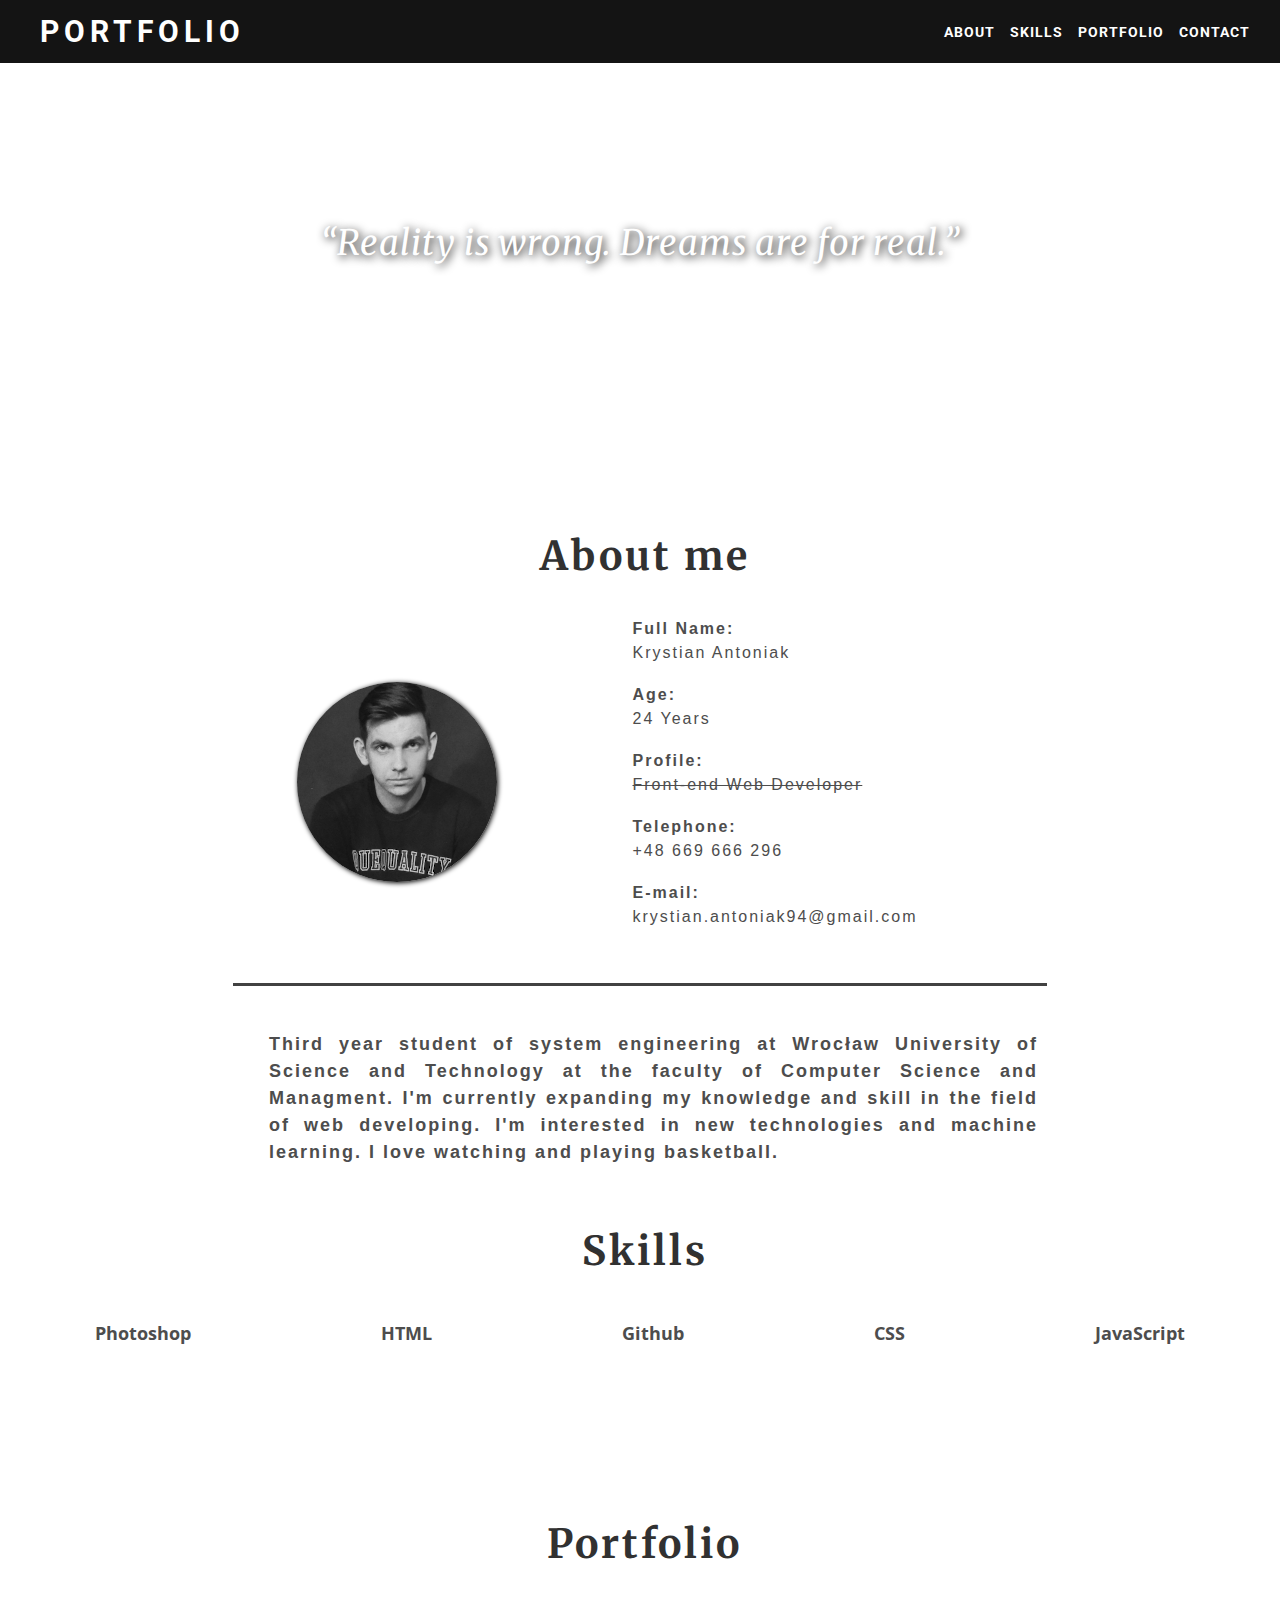
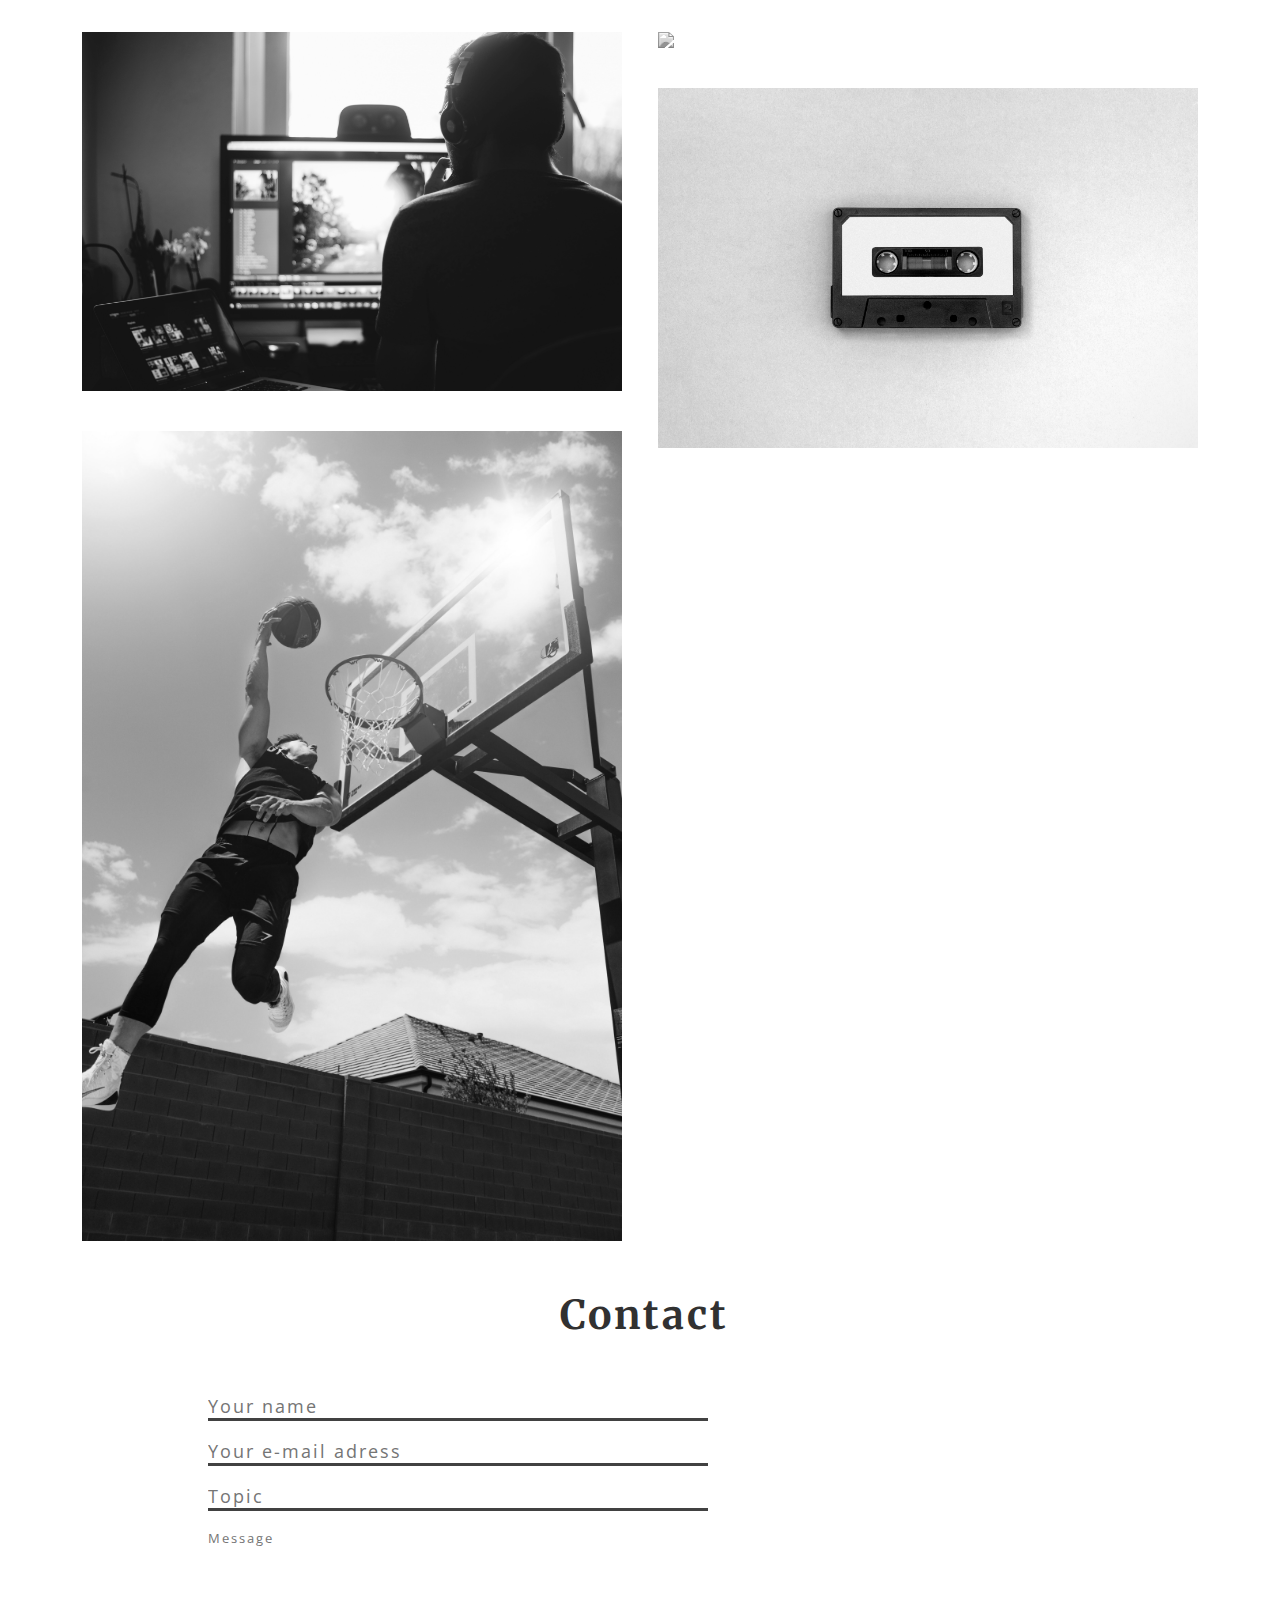
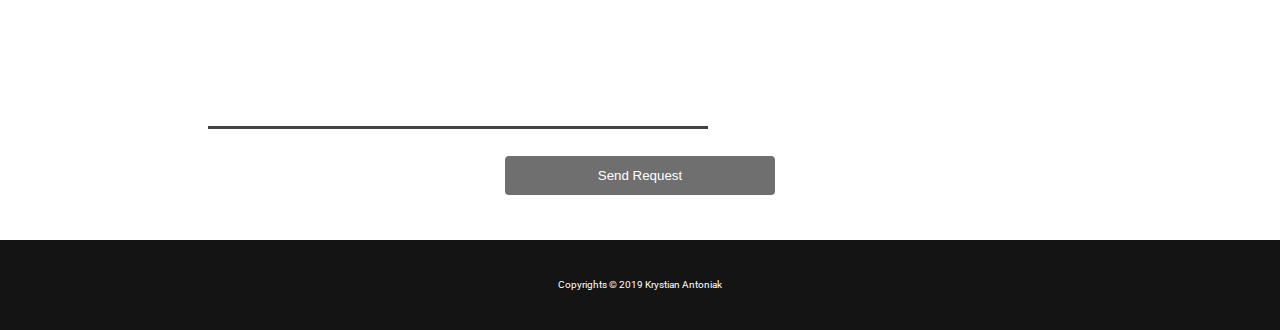
==== index.html @ 44a6809e "Site files added" ====
<!DOCTYPE html>
<html lang="pl">
    <head>
        <meta charset="utf-8">
        <meta http-equiv="X-UA-Compatible" content="IE=edge">
        <title>Krystian Antoniak</title>
        <meta name="description" content="">
        <meta name="viewport" content="width=device-width, initial-scale=1">
        <link rel="stylesheet" href="style.css">
        <link rel="stylesheet" href="css/fontello.css" type="text/css" />
        <!-- <link rel="stylesheet" href="https://stackpath.bootstrapcdn.com/bootstrap/4.3.1/css/bootstrap.min.css" integrity="sha384-ggOyR0iXCbMQv3Xipma34MD+dH/1fQ784/j6cY/iJTQUOhcWr7x9JvoRxT2MZw1T" crossorigin="anonymous">
        <script src="https://stackpath.bootstrapcdn.com/bootstrap/4.3.1/js/bootstrap.min.js" integrity="sha384-JjSmVgyd0p3pXB1rRibZUAYoIIy6OrQ6VrjIEaFf/nJGzIxFDsf4x0xIM+B07jRM" crossorigin="anonymous"></script> -->
        <script src="https://kit.fontawesome.com/c3112e60d2.js"></script>
        <link href="https://fonts.googleapis.com/css?family=Merriweather:400,700,700i|Open+Sans:400,400i,700|Roboto:400,700&display=swap" rel="stylesheet"> 
    </head>
    <body>
        <nav>
            <div class="logo">
                <h2><a href="#">Portfolio</a></h2>
            </div>
            <ul class="menu"> 
                <li><a href="#about">About</a></li>
                <li><a href="#skills">Skills</a></li>
                <li><a href="#portfolio">Portfolio</a></li>
                <li><a href="#contact">Contact</a></li>
            </ul>
        </nav>
        <div class="videobg">
            <video autoplay muted loop id="myVideo">
            <source src="videos/bg.mp4" type="video/mp4">
            </video>
            <div class="overlay">
                <p class="pac">“Reality is wrong. Dreams are for real.”</p>
                <div class="social">
                <a href=""><i class="fab fa-facebook-square fa-3x"></i></a>
                <a href=""><i class="fab fa-github-square fa-3x"></i></a>
                <a href=""><i class="fab fa-reddit-square fa-3x"></i></a>
                </div>
            </div>
        </div>
        <section>
            <div class="section-header" id="about">
                <h1>About me</h1>
            </div>
            <div class="shader">
            <div class="aboutme">
                    <img src="images/me.jpg" alt="me"> 
                    <div> 
                        <ul class="aboutmelist">
                            <li>Full Name:<br> <span style=" font-weight: normal;">Krystian Antoniak</span></li>
                            <li>Age:<br> <span style=" font-weight: normal;">24 Years</span></li>
                            <li>Profile:<br> <span style="text-decoration: line-through;  font-weight: normal;">Front-end Web Developer</span></li>
                            <li>Telephone:<br> <span style=" font-weight: normal;">+48 669 666 296</span></li>
                            <li>E-mail:<br> <span style=" font-weight: normal;">krystian.antoniak94@gmail.com</span></li>
                        </ul>      
                    </div>
                    <div class="aboutmetext">
                        <p>Third year student of system engineering at Wrocław University of Science and Technology at the faculty of Computer Science and Managment. I'm currently expanding my knowledge and skill in the field of web developing.
                        I'm interested in new technologies and machine learning. I love watching and playing basketball.
                        </p>
                    </div>
            </div>
            </div>
        </section>
        <section>
            <div class="section-header" id="skills">
                <h1>Skills</h1>
            </div>
            <div class="skills" >
                <div class="skills-box">
                    <i class="fab fa-adobe fa-7x" style="color: rgb(103, 162, 250);text-shadow: 1px 1px 1px rgb(37, 37, 37);"></i> 
                    <h2>Photoshop</h2>
                </div>
                <div class="skills-box">
                    <i class="fab fa-html5 fa-7x" style="margin-top:50px; color: rgb(255, 168, 96);text-shadow: 1px 1px 1px rgb(37, 37, 37);"></i>
                    <h2>HTML</h2>
                </div>
                <div class="skills-box">
                        <i class="fab fa-github fa-7x" style="color: rgb(107, 107, 107); text-shadow: 1px 1px 1px rgb(37, 37, 37);"></i>
                        <h2>Github</h2>
                    </div>
                
                <div class="skills-box">
                        <i class="fab fa-css3-alt fa-7x" style=" margin-top:50px;color: rgb(111, 248, 106);text-shadow: 1px 1px 1px  rgb(37, 37, 37);"></i>
                        <h2>CSS</h2>
                </div>
                <div class="skills-box">
                        <i class="fab fa-js fa-7x" style="color: rgb(229, 255, 111);text-shadow: 1px 1px 1px rgb(37, 37, 37);"></i>
                        <h2>JavaScript</h2>
                    </div>

            </div>
        </section>
        <section>
            <div id="portfolio" class="section-header">
                <h1>Portfolio</h1>
            </div>
            <div class="portfolio">
                    <div class="img-box1">
                        <div class="portfolio-image"><img src="images/portfolio5.jpg"></div>
                        <div class="portfolio-image"><img src="images/portfolio3.jpg"></div>
                    </div>
                    <div class="img-box2">
                        <div class="portfolio-image"><img src="images/portfolio4.jpg"></div>
                        <div class="portfolio-image"><img src="images/portfolio2.jpg"></div>
                    </div>
            </div>
        </section>
        <section>
            <div id="contact" class="section-header">
                <h1>Contact</h1>
            </div>
            <div class="contact-box">
            <div class="contact">
                <form action="action.js">
                    <input type="text" id="name" name="name" placeholder="Your name">
                    <input type="text" id="e-mail" name="e-mail" placeholder="Your e-mail adress">
                    <input type="text" id="topic" name="topic" placeholder="Topic">
                    <textarea id="subject" name="subject" placeholder="Message" style="height:200px"></textarea>
                    <input  id="button" type="submit" value="Send Request">
                </form>
            </div>
        </div>
        </section>
        <section>
            <div class="foot">
                <p>Copyrights © 2019 Krystian Antoniak</p>
            </div>
        </section>
    </body>
</html>
---- style.css ----
*{
    margin: 0px;
    padding: 0px;
    box-sizing: border-box;
}

body{
    background-color: white;
    color: black;
}

#myVideo {
    width:100%;
    height: 500px;
    object-fit: cover;
    position: relative;
  }

.overlay{
    position: absolute;
    top:0;
    bottom:0;
    left:0;
    right:0;
    display: flex;
    flex-direction: column;
    align-items: center;
    justify-content: center;
}


.videobg {
    position: relative;
    text-align: center;
    color: white;
  }
.quotebg{
    margin:auto;
    min-height: 40vh;
    min-width: 20vh;
    padding-left: 1vh;
    padding-right: 1vh;
    display: flex;
    align-items: center;
    background-image: url("images/bg2.jpg");
    /* filter: grayscale(1); */
    background-color: gray;
    background-blend-mode: luminosity;
}

.quote  {
    font-family: "Merriweather", serif;
    font-style: italic;
    letter-spacing: 1px;
    font-size: 20px;
    margin: auto;
    color: white;
    text-shadow: 2px 2px 10px black;
    display: flex;
    flex-direction: column;
}

.iconbar {
    margin:auto;
    margin-top:10px;
    text-decoration: none;
    font-size: 30px;
}

.iconbar a{
   color: #141414;
   text-shadow: none;
}

nav{
    position: fixed;
    width:100%;
    display:flex;
    justify-content: space-between;
    align-items: center;
    min-height: 7vh;
    background-color: #141414;
    font-family: "Roboto", sans-serif;
    z-index: 300;
    
}

.logo a{
    margin-left:40px;
    text-decoration: none;
    font-size: 30px;
    letter-spacing: 5px;
    text-transform: uppercase;
    text-align: left;
    color: white;
    display: block;
    transition: 0.5s ease-in-out;
}

.logo a:hover{
    color: white;
    animation: 1.3s textshake infinite alternate;
}

@keyframes textshake {
    0% { transform: skewX(-30deg); }
    5% { transform: skewX(30deg); }
    10% { transform: skewX(-30deg); }
    15% { transform: skewX(30deg); }
    20% { transform: skewX(0deg); }
    100% { transform: skewX(0deg); }  
  }

.menu{
    margin-right: 30px;
    list-style: none;
    display: flex;
    justify-content: flex-end;
    width: 50%;
}

.menu a{
    margin-left: 15px;
    text-decoration: none;
    font-size: 14px;
    text-transform: uppercase;
    font-weight: bold;
    color: white;
    letter-spacing: 1px;
    display: block;
    transition: 0.2s ease-in-out;
}

.menu a:hover{
    color: #bfbfbf;
    -webkit-transform: scale(1.1); 
}



.aboutme{
    display: flex;
    flex-wrap: wrap;
    justify-content: space-around;
    min-width: 45vh;
    max-width: 65%;
    min-height: 30%;
    color: black;
    margin: auto;
    margin-top: 2vh;
    margin-bottom: 2vh;
}

.aboutme img{
    height: 200px;
    width: 200px;
    border-radius: 50%;
    margin: 1vh;
    align-self: center;
    box-shadow: 1px 1px 5px; rgb(37, 37, 37);
}

.aboutmelist{
    
    margin-top: 2vh;
    margin-bottom: 2vh;
    list-style: none;
    min-height: 30vh;
    min-width:40vh;
    max-width: 40vh;
    display: flex;
    flex-direction: column;
    align-items: flex-start;
    justify-content: space-around;
    letter-spacing: 2px;
}

.aboutmelist li{

    color: rgb(77, 77, 77);
    font-family: "Open-Sans", sans-serif;
    font-weight: bold; 
    font-size: 16px;
    letter-spacing: 2px;
    font-weight: bold;
    line-height: 1.5em;
    margin-bottom: 2vh;
}

.aboutmetext {
    font-weight: bold;
    min-width: 20%;
    margin-top: 2vh;
    margin-left: 1vh;
    margin-right: 1vh;
    margin-bottom: 15px;
    padding-left: 3vh;
    padding-top: 2vh;
    border-top: 3px solid rgb(65, 65, 65);
}

.aboutmetext p{
    margin-top:3vh;
    margin-left:1vh;
    margin-right:1vh;
    font-family: "Open-Sans", sans-serif;
    font-size: 18px;
    line-height: 1.5em;
    text-align: justify;
    letter-spacing: 2px;
    font-weight: bold;
    color: rgb(77, 77, 77);
    
}

.pac{
    font-family: "Merriweather", serif;
    font-style: italic;
    letter-spacing: 1px;
    font-size: 35px;
    margin-top:2vh;
    margin-bottom: 2vh;
    color: white;
    text-shadow: 2px 2px 10px black;
    display: flex;
    flex-direction: column;
}

.section-header{
    padding-top:3vh;
    padding-left:1vh;
    min-width: 45vh;
    max-width: 65%;
    margin:auto;
    display: flex;
    justify-content: center;
    max-width: 65%;
    font-family: "Merriweather", serif;
    font-size: 20px;
    color:rgb(49, 49, 49);
    letter-spacing: 3px;
    /* text-shadow: 1px 1px 1px black; */
}

.skills{
    /* background-color: #c8e087; */
    display: flex;
    flex-wrap: wrap;
    justify-content: space-around;
    text-align: center;
    min-width: 40vh;
    max-width: 100%;
    min-height: 20vh;
    /* color: white; */
    margin: auto;
    margin-top: 2vh;
    margin-bottom: 2vh
    /* box-shadow: 3px 3px 11px -4px rgba(82,82,82,1); */
}

.skills-box {
    font-family: "Open Sans", serif;
    font-size: 12px;
    margin-top:3vh;
    margin-right: 2vh;
    margin-left: 2vh;
    margin-bottom: 3vh;
    color: rgb(77, 77, 77);
}

.portfolio{
    margin-top: 5vh;
    min-width: 65vh;
    display: flex;
    flex-wrap: wrap;
    justify-content: center;
}

.portfolio img {
    width: 30px;
    min-width: 60vh;
    max-width: 65vh;
    margin: 2vh;
    filter: grayscale(1);
    transition: 1s ease-in-out;
}

.portfolio img:hover{
    filter: grayscale(0);
}

.social{
    display: flex;
    justify-content: space-around;
    margin-left: 1vh;
    margin-right: 1vh;
    margin-top: 2vh;
    min-width: 15%;
    text-shadow: 2px 2px 10px black;
}

.social a{
    color:white;
}

.social a:hover{
    color:rgb(221, 220, 220);
}

.contact-box{
    margin:auto;
    margin-top: 5vh;
    min-width: 80%;
    max-width: 100%;
    display: flex;
    justify-content: center;
}

form{
    min-width: 100vh;
    display: flex;
    flex-direction: column;

}

input[type=text], textarea {
    margin-top:1vh;
    margin-bottom: 1vh;
    margin-left: 2vh;
    font-family: "Open Sans", sans-serif;
    letter-spacing: 2px;
    width: 500px;
    border:none;
    border-bottom: 3px solid rgb(65, 65, 65);
  }


textarea {
    resize: none;
  }

input[type=text] {
    font-size: 18px;
}

input[type=submit] {
    background-color: #4CAF50;
    color: white;
    padding: 12px 20px;
    border: none;
    border-radius: 4px;
    cursor: pointer;
  }

#button{
    width:30%;
    align-self: center;
    margin-top: 2vh;
    background-color: #706f6f;
}   

.foot{
    width: 100%;
    height: 10vh;
    background-color: #141414;
    margin-top:5vh;
    display: flex;
    justify-content: center;
    align-items: center;
}

.foot p{
    color: white;
    font-family: "Roboto", sans-serif;
    font-size: 10px;
}
---- css/fontello.css ----
@font-face {
  font-family: 'fontello';
  src: url('../font/fontello.eot?26998484');
  src: url('../font/fontello.eot?26998484#iefix') format('embedded-opentype'),
       url('../font/fontello.woff2?26998484') format('woff2'),
       url('../font/fontello.woff?26998484') format('woff'),
       url('../font/fontello.ttf?26998484') format('truetype'),
       url('../font/fontello.svg?26998484#fontello') format('svg');
  font-weight: normal;
  font-style: normal;
}
/* Chrome hack: SVG is rendered more smooth in Windozze. 100% magic, uncomment if you need it. */
/* Note, that will break hinting! In other OS-es font will be not as sharp as it could be */
/*
@media screen and (-webkit-min-device-pixel-ratio:0) {
  @font-face {
    font-family: 'fontello';
    src: url('../font/fontello.svg?26998484#fontello') format('svg');
  }
}
*/
 
 [class^="icon-"]:before, [class*=" icon-"]:before {
  font-family: "fontello";
  font-style: normal;
  font-weight: normal;
  speak: none;
 
  display: inline-block;
  text-decoration: inherit;
  width: 1em;
  margin-right: .2em;
  text-align: center;
  /* opacity: .8; */
 
  /* For safety - reset parent styles, that can break glyph codes*/
  font-variant: normal;
  text-transform: none;
 
  /* fix buttons height, for twitter bootstrap */
  line-height: 1em;
 
  /* Animation center compensation - margins should be symmetric */
  /* remove if not needed */
  margin-left: .2em;
 
  /* you can be more comfortable with increased icons size */
  /* font-size: 120%; */
 
  /* Font smoothing. That was taken from TWBS */
  -webkit-font-smoothing: antialiased;
  -moz-osx-font-smoothing: grayscale;
 
  /* Uncomment for 3D effect */
  /* text-shadow: 1px 1px 1px rgba(127, 127, 127, 0.3); */
}
 
.icon-instagram:before { content: '\f16d'; } /* '' */
.icon-reddit-squared:before { content: '\f1a2'; } /* '' */
.icon-facebook-official:before { content: '\f230'; } /* '' */
.icon-github-squared:before { content: '\f300'; } /* '' */
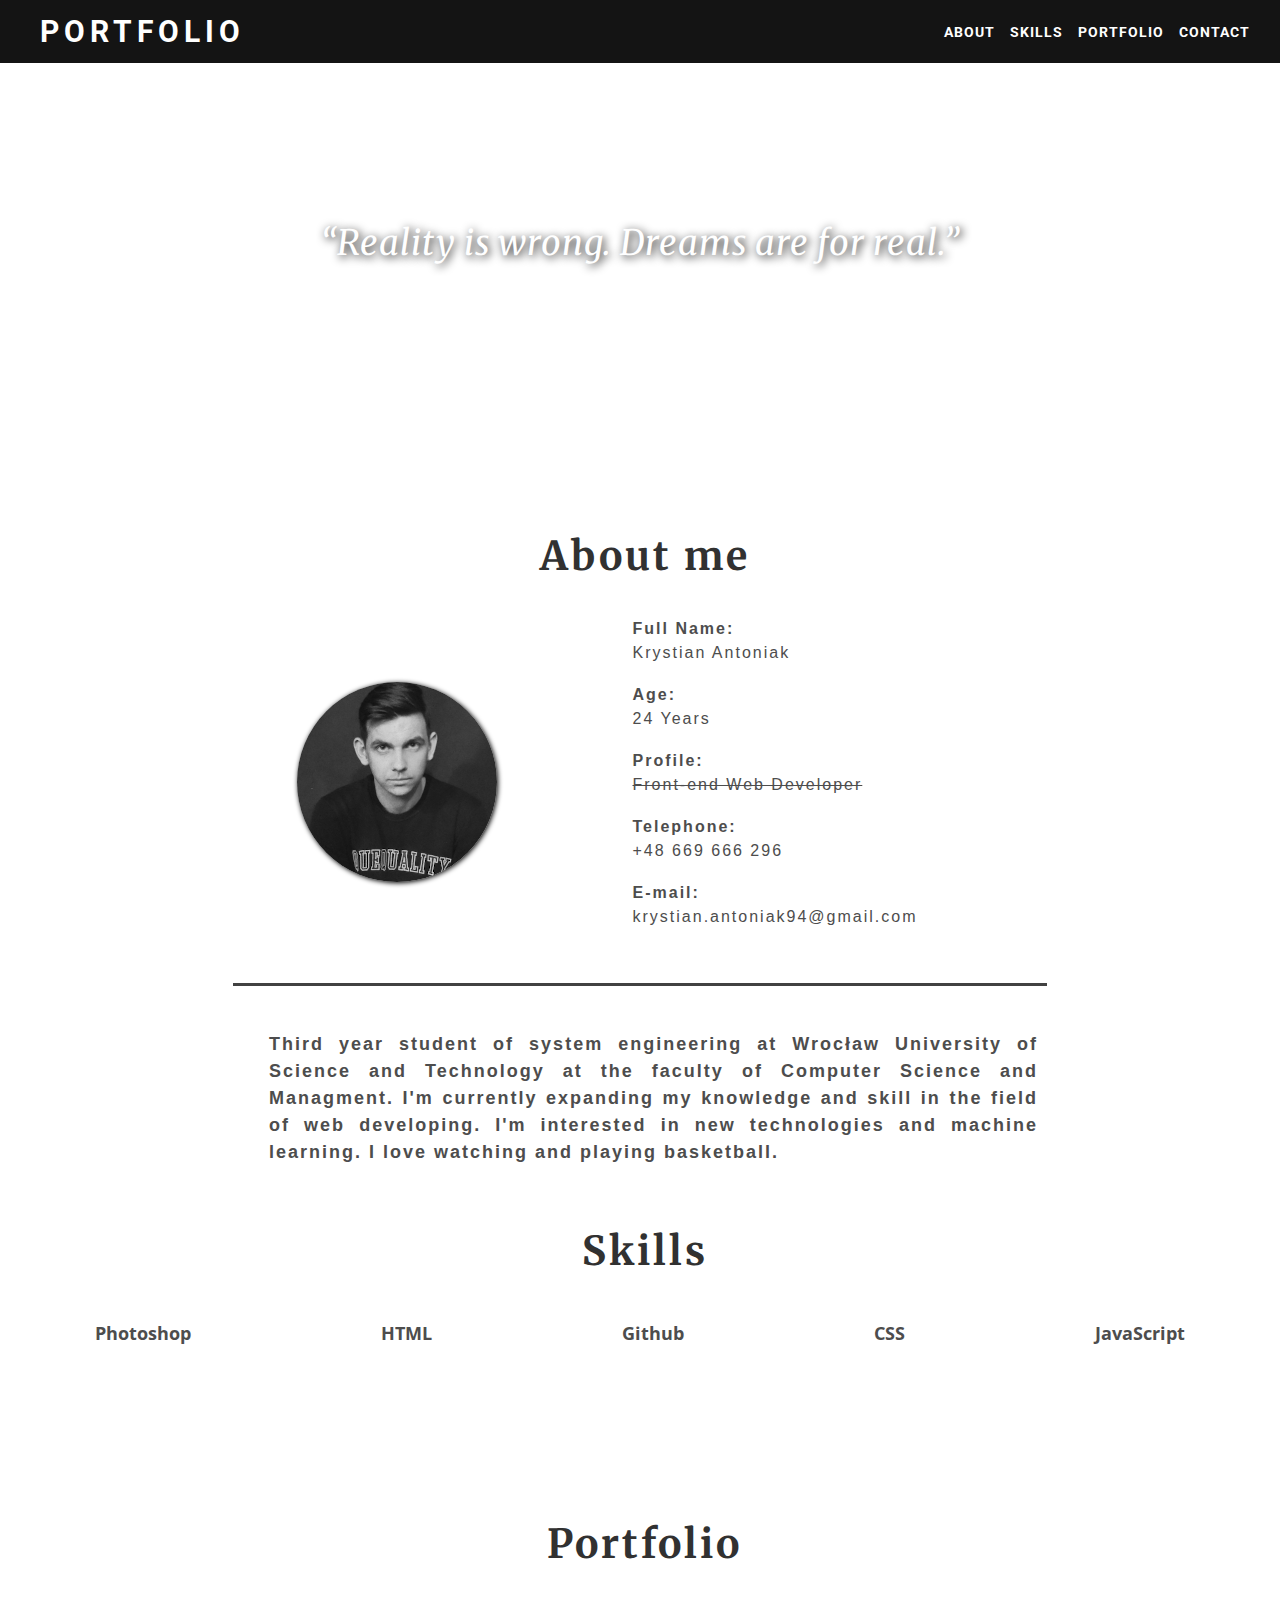
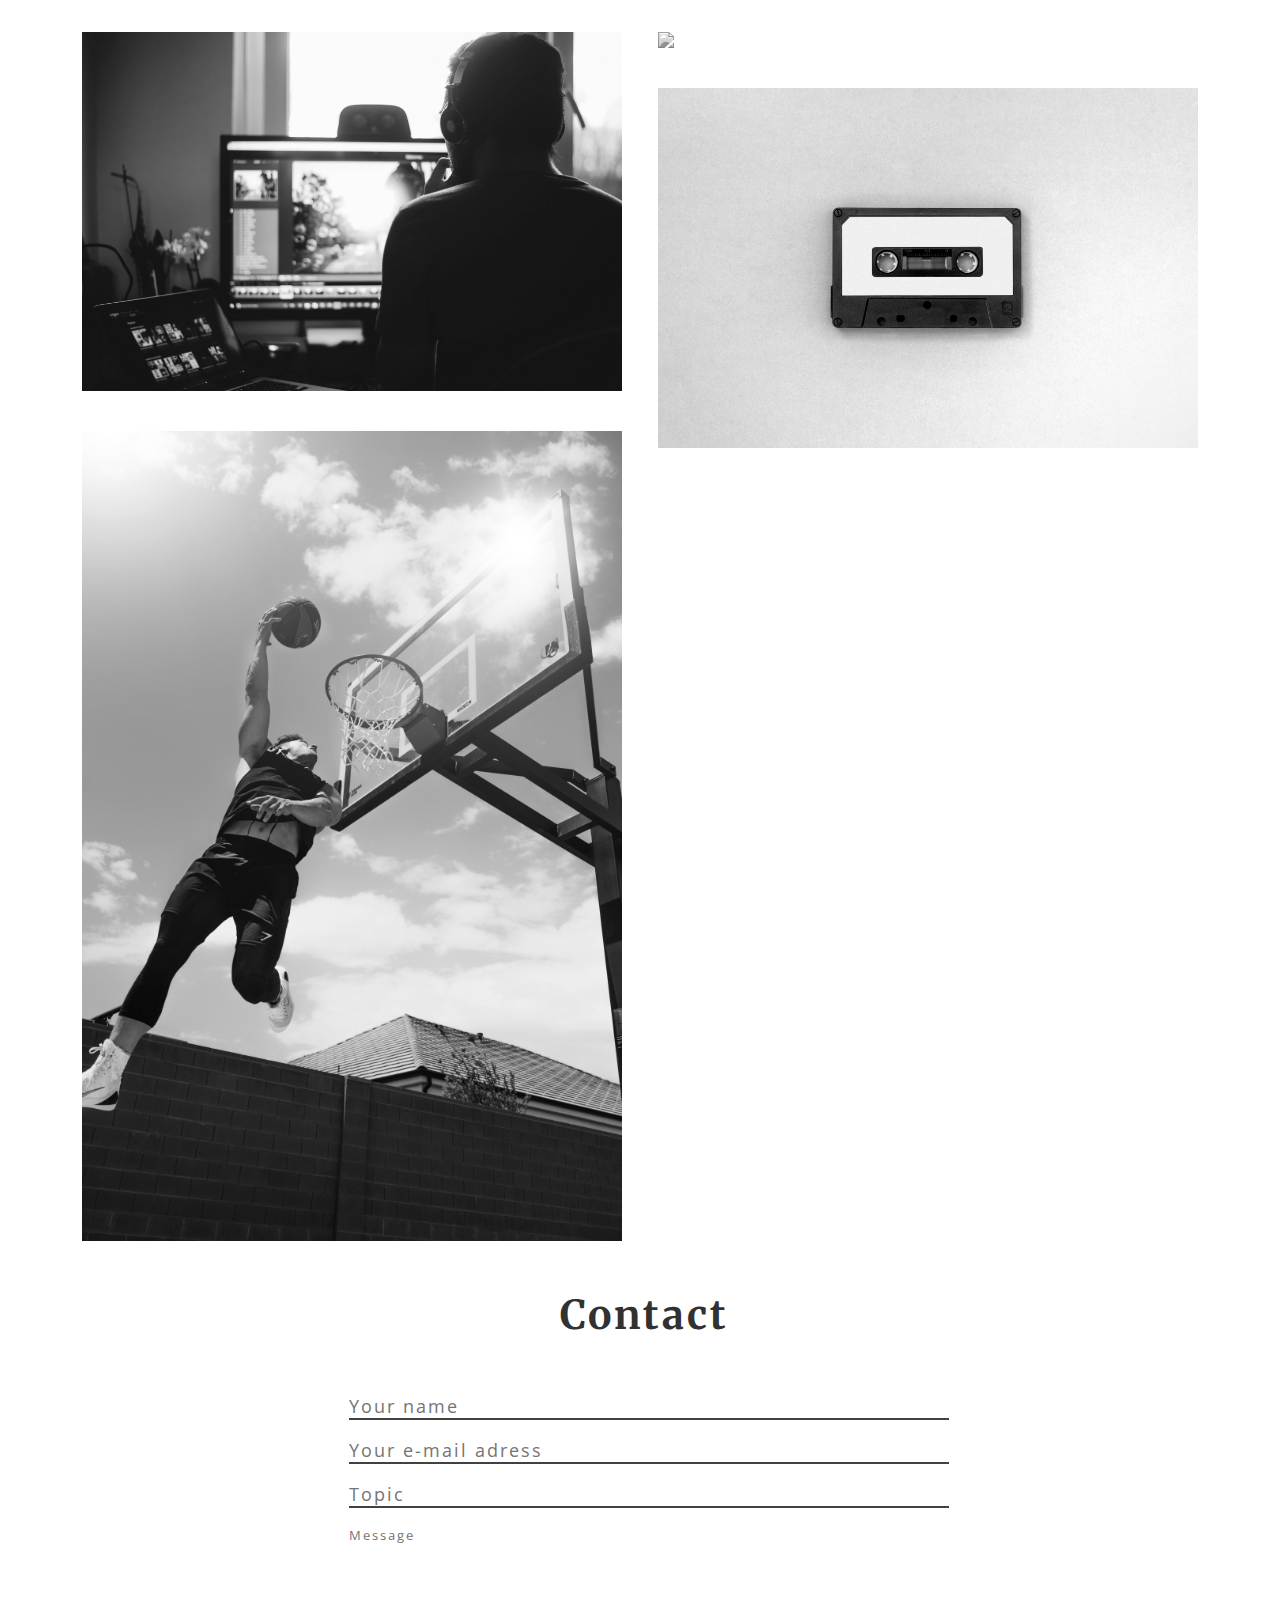
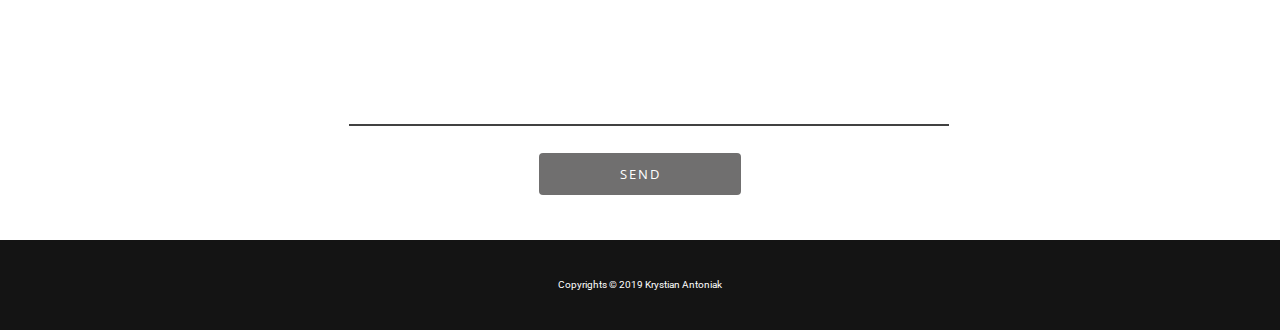
==== commit 80adb6ea: "contact box" ====
--- a/index.html
+++ b/index.html
@@ -117,7 +117,7 @@
                     <input type="text" id="e-mail" name="e-mail" placeholder="Your e-mail adress">
                     <input type="text" id="topic" name="topic" placeholder="Topic">
                     <textarea id="subject" name="subject" placeholder="Message" style="height:200px"></textarea>
-                    <input  id="button" type="submit" value="Send Request">
+                    <input  id="button" type="submit" value="Send">
                 </form>
             </div>
         </div>
--- a/style.css
+++ b/style.css
@@ -310,16 +310,17 @@
 .contact-box{
     margin:auto;
     margin-top: 5vh;
-    min-width: 80%;
-    max-width: 100%;
+    min-width: 40%;
+    max-width: 80%;
     display: flex;
     justify-content: center;
 }
 
 form{
-    min-width: 100vh;
-    display: flex;
-    flex-direction: column;
+    min-width: 90vh;
+    display: flex;
+    flex-direction: column;
+    align-items: center;
 
 }
 
@@ -329,9 +330,9 @@
     margin-left: 2vh;
     font-family: "Open Sans", sans-serif;
     letter-spacing: 2px;
-    width: 500px;
+    width: 600px;
     border:none;
-    border-bottom: 3px solid rgb(65, 65, 65);
+    border-bottom: 2px solid rgb(65, 65, 65);
   }
 
 
@@ -353,11 +354,18 @@
   }
 
 #button{
-    width:30%;
+    width:25%;
     align-self: center;
     margin-top: 2vh;
     background-color: #706f6f;
+    font-family: "Open Sans", sans-serif;
+    letter-spacing: 2px;
+    text-transform: uppercase;
 }   
+
+#button:hover{
+    background-color: #949494;
+} 
 
 .foot{
     width: 100%;
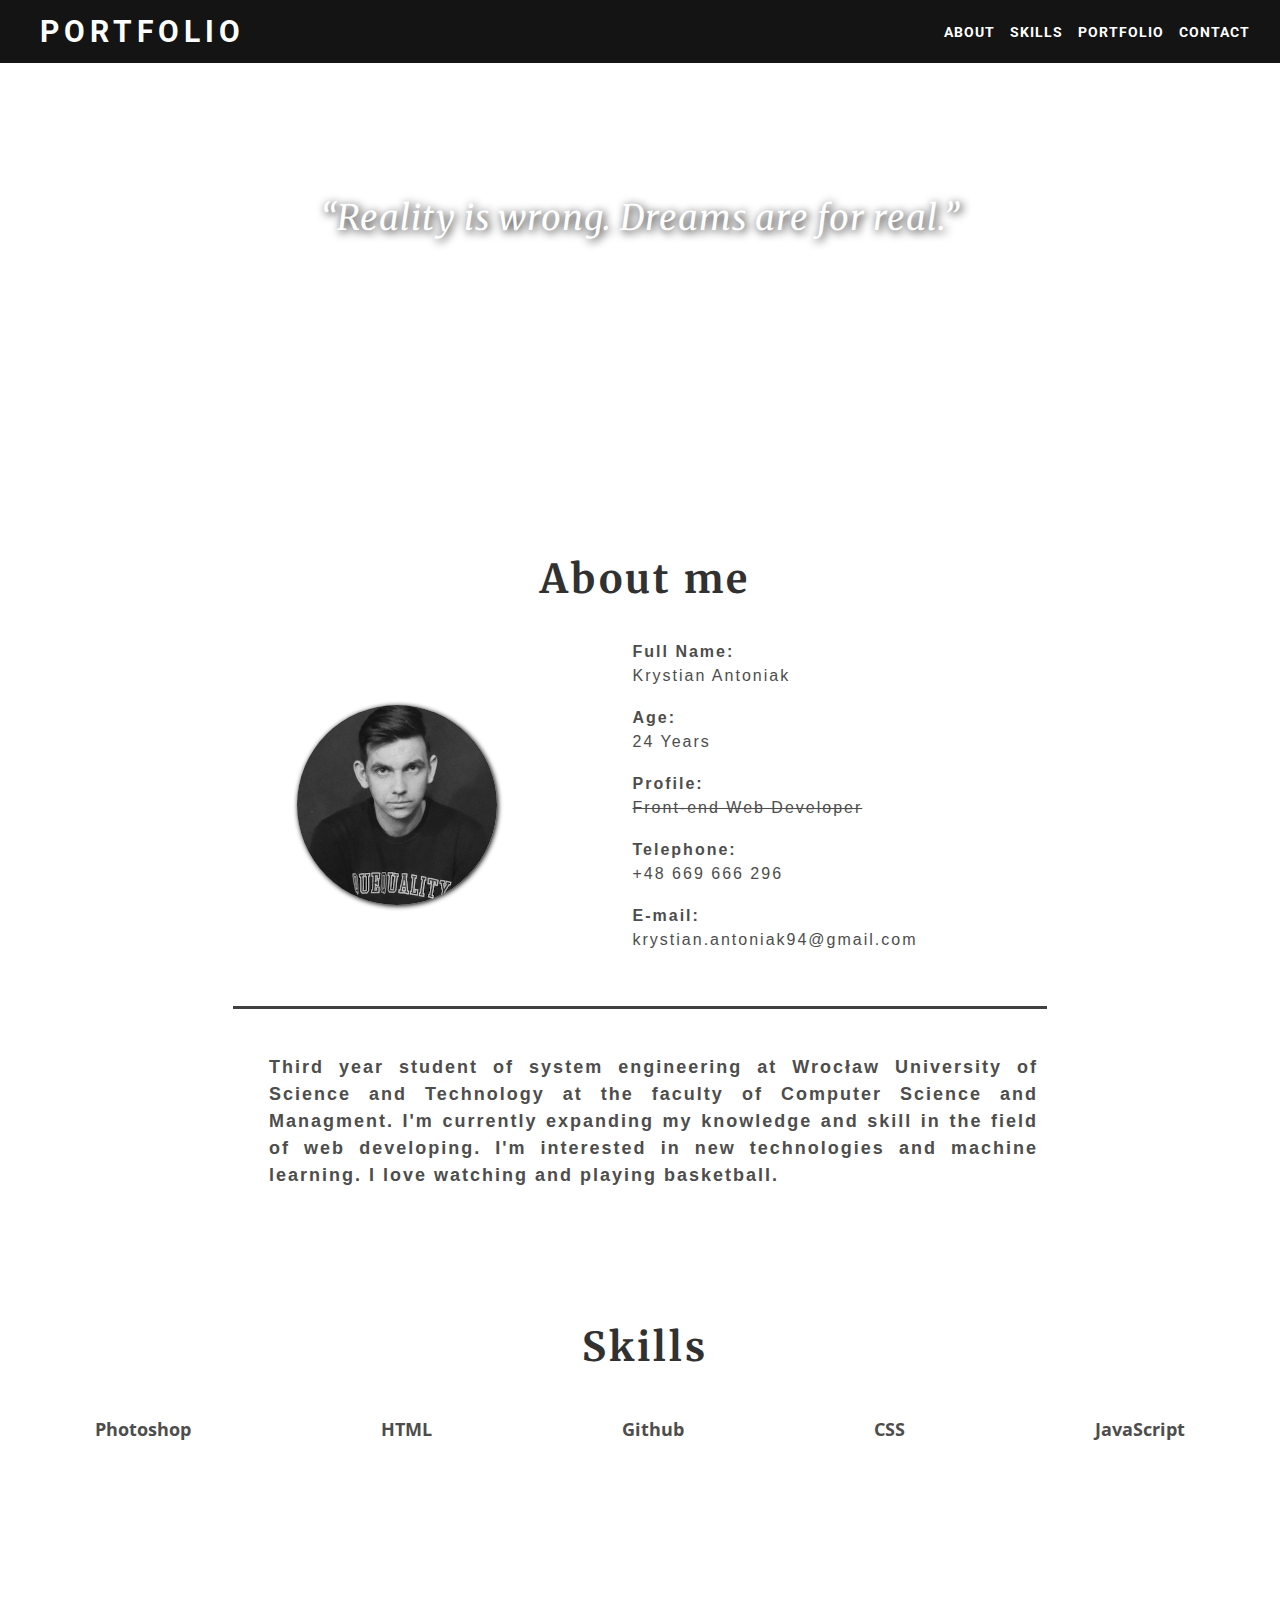
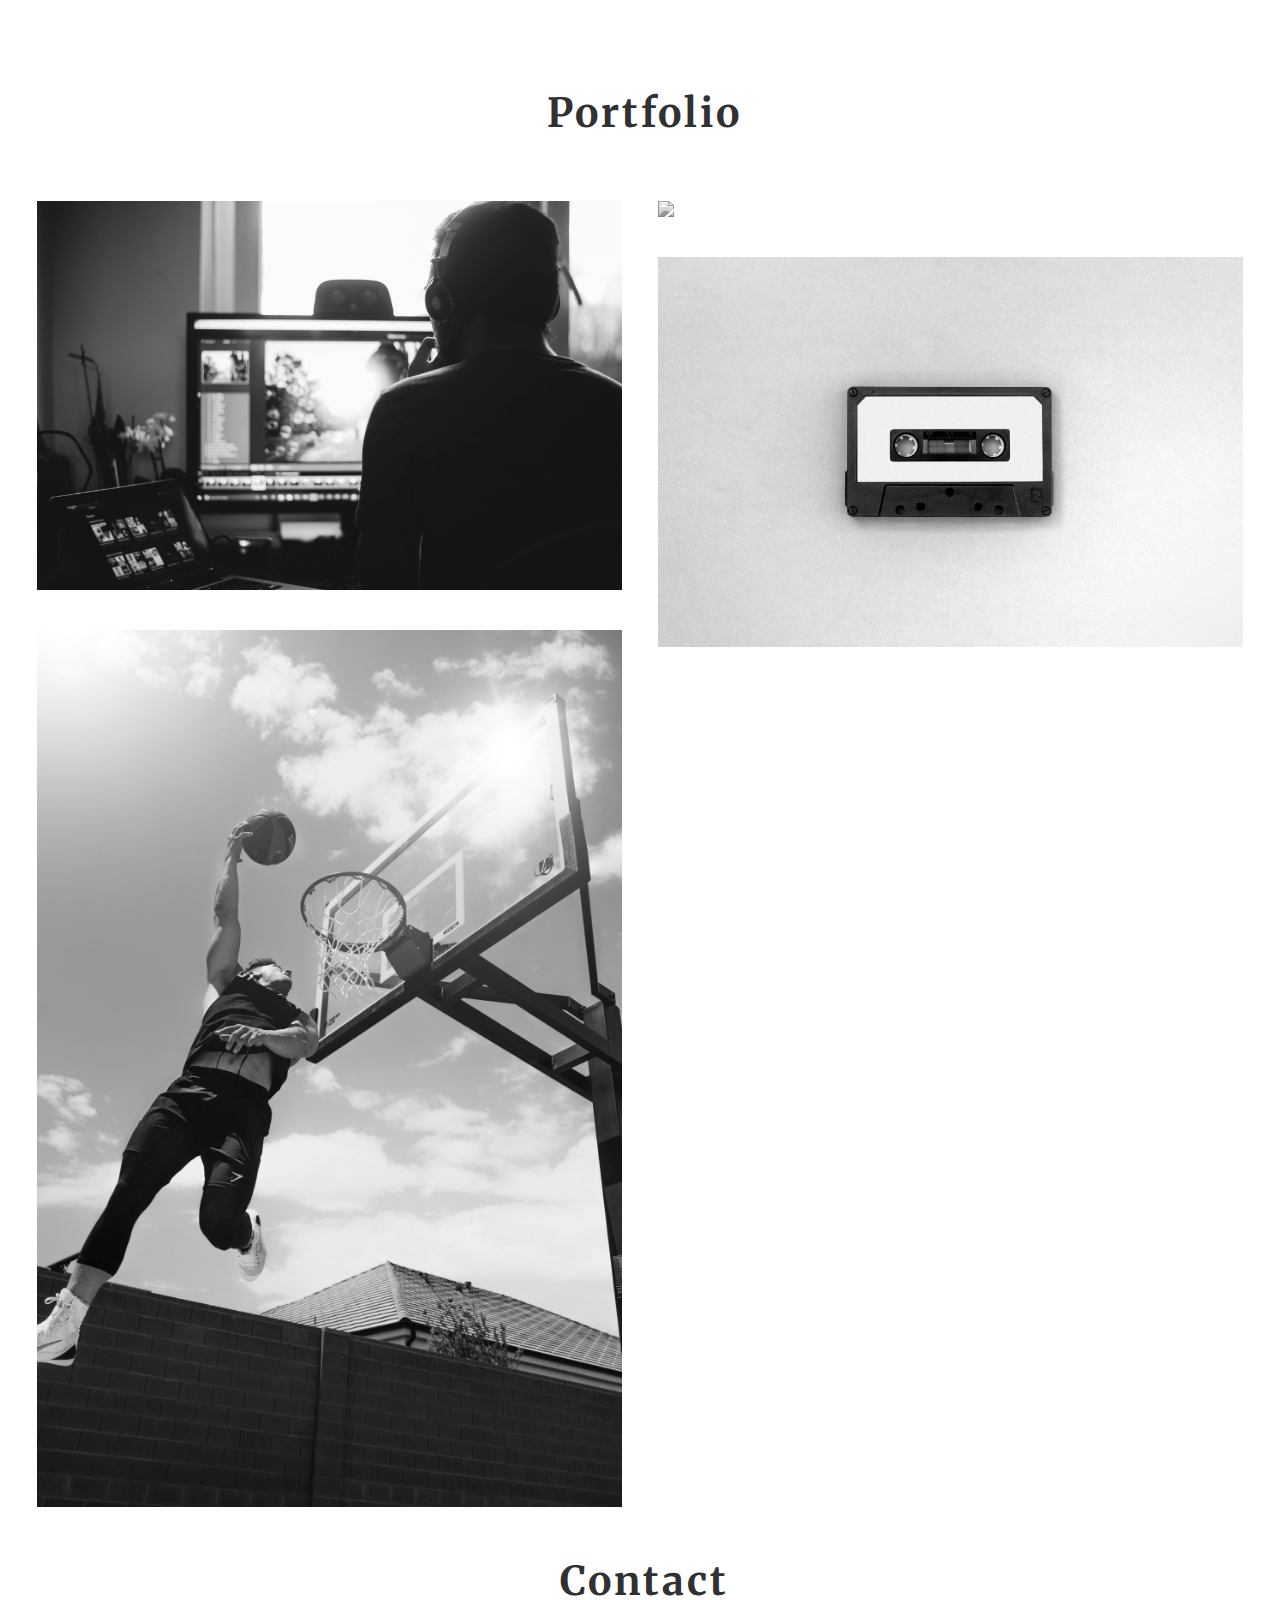
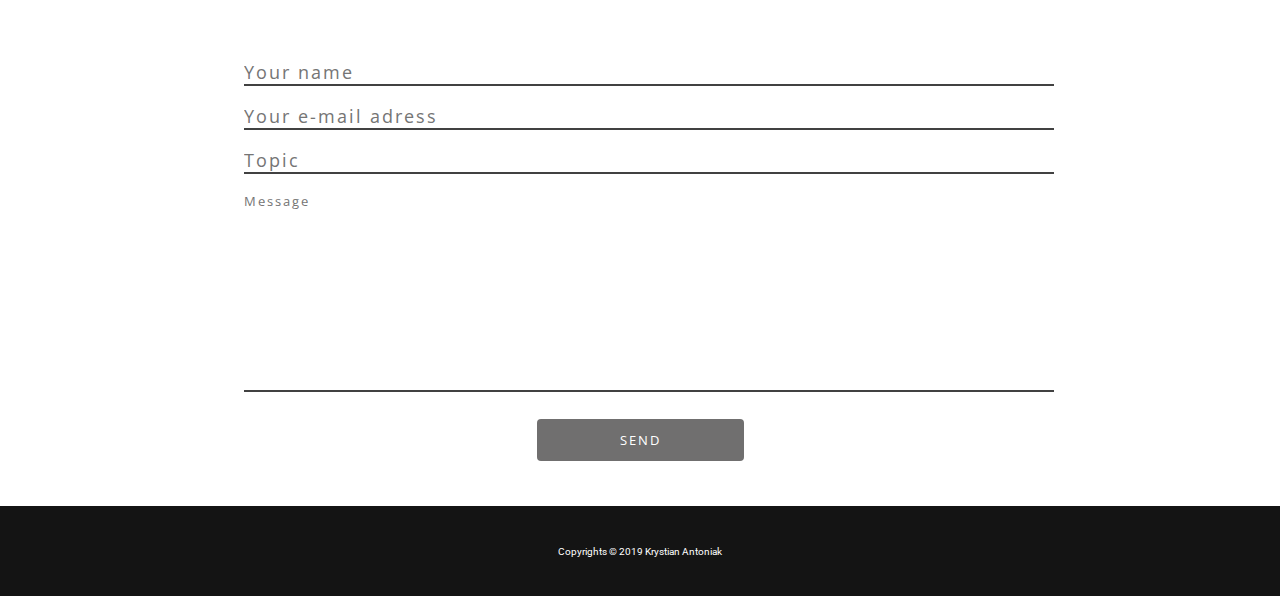
==== commit 01c17e33: "media queries added" ====
--- a/index.html
+++ b/index.html
@@ -32,13 +32,12 @@
             <div class="overlay">
                 <p class="pac">“Reality is wrong. Dreams are for real.”</p>
                 <div class="social">
-                <a href=""><i class="fab fa-facebook-square fa-3x"></i></a>
-                <a href=""><i class="fab fa-github-square fa-3x"></i></a>
-                <a href=""><i class="fab fa-reddit-square fa-3x"></i></a>
+                <a href="https://www.facebook.com/krycha.8" target="_blank"><i class="fab fa-facebook-square fa-3x"></i></a>
+                <a href="https://github.com/Sinon2025" target="_blank"><i class="fab fa-github-square fa-3x"></i></a>
+                <a href="https://www.reddit.com/user/Sinon2025" target="_blank"><i class="fab fa-reddit-square fa-3x"></i></a>
                 </div>
             </div>
         </div>
-        <section>
             <div class="section-header" id="about">
                 <h1>About me</h1>
             </div>
@@ -91,7 +90,7 @@
 
             </div>
         </section>
-        <section>
+        <section class="portfolio-section">
             <div id="portfolio" class="section-header">
                 <h1>Portfolio</h1>
             </div>
@@ -106,13 +105,13 @@
                     </div>
             </div>
         </section>
-        <section>
+        <section class="contact-section">
             <div id="contact" class="section-header">
                 <h1>Contact</h1>
             </div>
             <div class="contact-box">
             <div class="contact">
-                <form action="action.js">
+                <form method="POST" action="https://formspree.io/krystian.antoniak94@gmail.com">
                     <input type="text" id="name" name="name" placeholder="Your name">
                     <input type="text" id="e-mail" name="e-mail" placeholder="Your e-mail adress">
                     <input type="text" id="topic" name="topic" placeholder="Topic">
--- a/style.css
+++ b/style.css
@@ -4,6 +4,10 @@
     box-sizing: border-box;
 }
 
+html{
+    scroll-behavior: smooth;
+}
+
 body{
     background-color: white;
     color: black;
@@ -11,7 +15,7 @@
 
 #myVideo {
     width:100%;
-    height: 500px;
+    height: 50vh;
     object-fit: cover;
     position: relative;
   }
@@ -268,6 +272,12 @@
     color: rgb(77, 77, 77);
 }
 
+.portfolio-section{
+    display: flex;
+    flex-direction: column;
+    min-width: 50%;
+}
+
 .portfolio{
     margin-top: 5vh;
     min-width: 65vh;
@@ -277,8 +287,6 @@
 }
 
 .portfolio img {
-    width: 30px;
-    min-width: 60vh;
     max-width: 65vh;
     margin: 2vh;
     filter: grayscale(1);
@@ -330,7 +338,7 @@
     margin-left: 2vh;
     font-family: "Open Sans", sans-serif;
     letter-spacing: 2px;
-    width: 600px;
+    width: 90vh;
     border:none;
     border-bottom: 2px solid rgb(65, 65, 65);
   }
@@ -381,4 +389,48 @@
     color: white;
     font-family: "Roboto", sans-serif;
     font-size: 10px;
+}
+
+#id, #skills, #portfolio, #about {
+    padding-top:100px;
+}
+
+@media (max-width: 375px) and (max-height:812px) {
+    .logo a{
+        display: none;
+    }
+    .portfolio-section{
+        display: flex;
+        flex-direction: column;
+        max-width: 100%;
+        align-items: center;
+    }
+    .portfolio img {
+        max-width: 40vh;
+        margin: 2vh;
+        filter: grayscale(1);
+        transition: 1s ease-in-out;
+        align-self: center;
+    }
+    .contact-section{
+        margin: auto;
+        display: flex;
+        flex-direction: column;
+        max-width: 100vh;
+        align-items: center;
+    }
+    input[type=text], textarea {
+        max-width: 40vh;
+        align-self: center;
+    }
+    .social{
+        width:25vh;
+        justify-content: space-between;
+        margin-left: 2vh;
+    }
+    .pac{
+        font-size: 30px;
+        letter-spacing: 0.5px;
+    }
+
 }